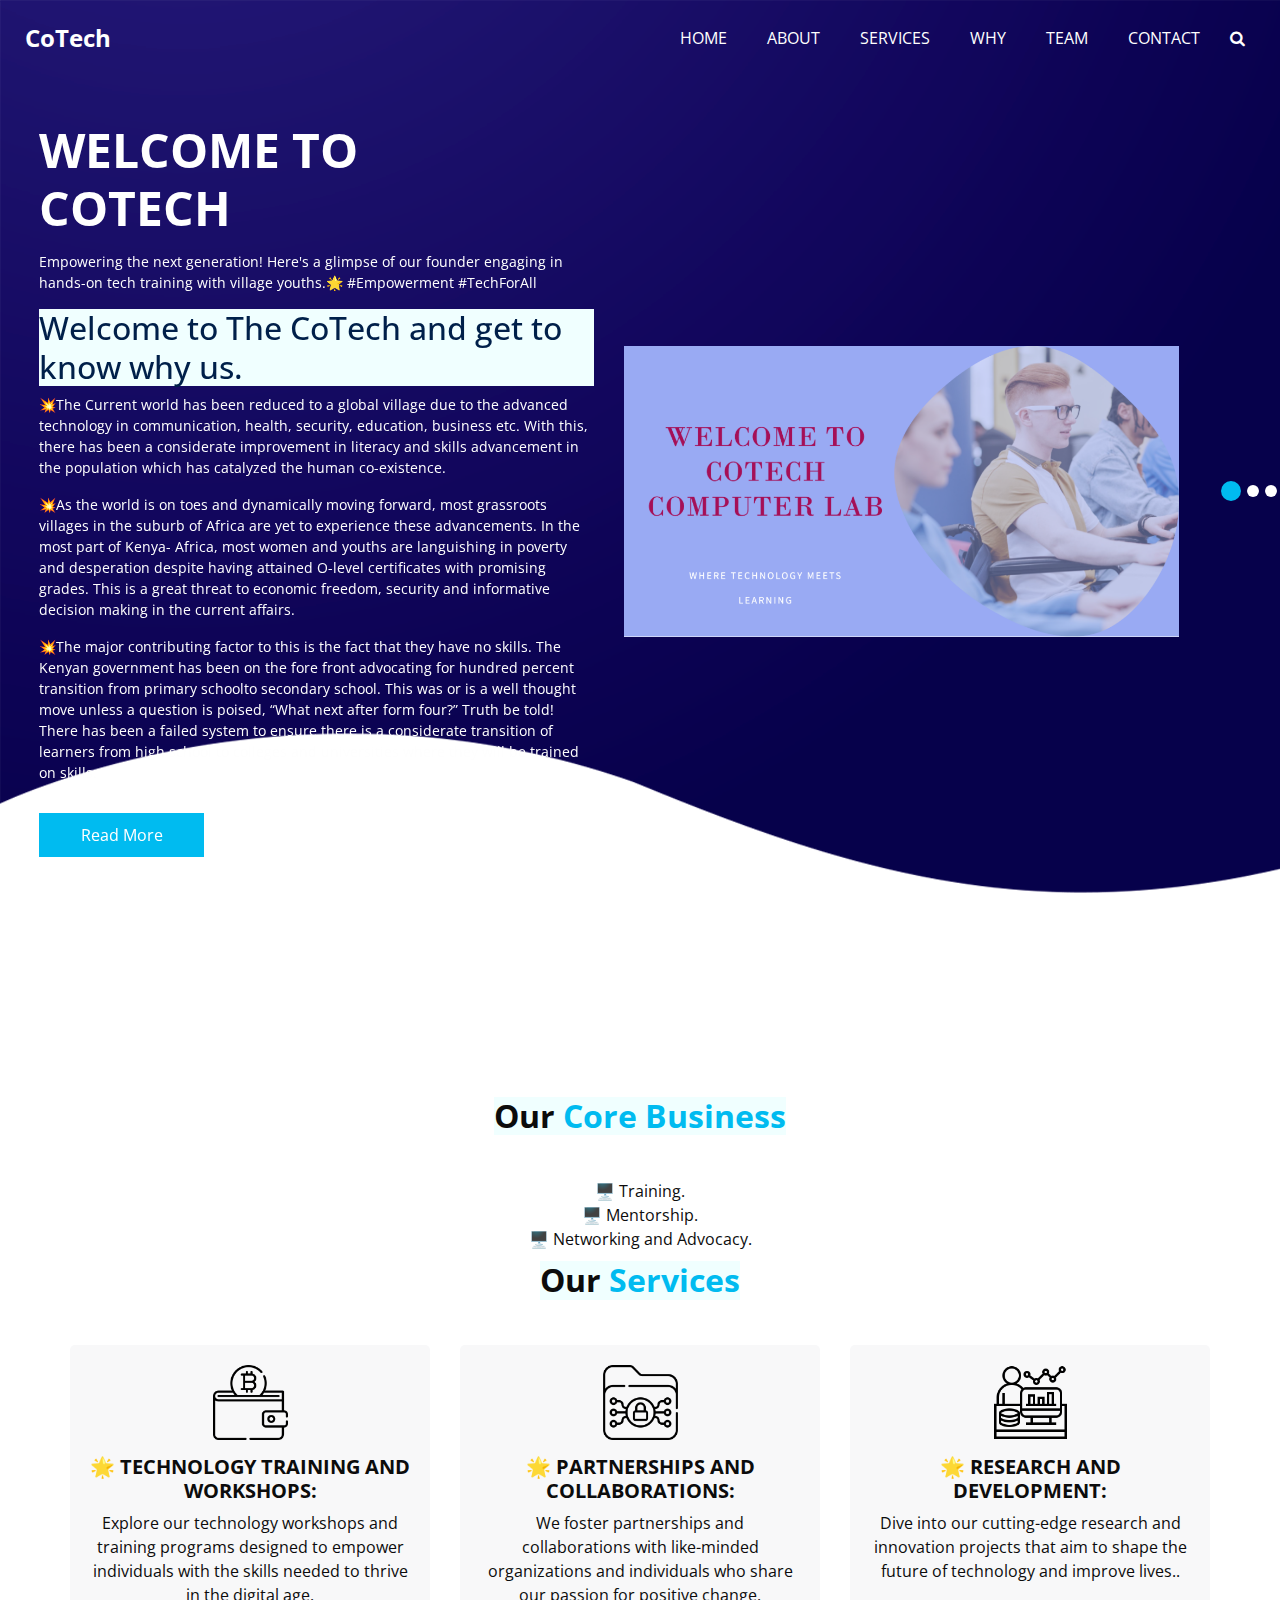
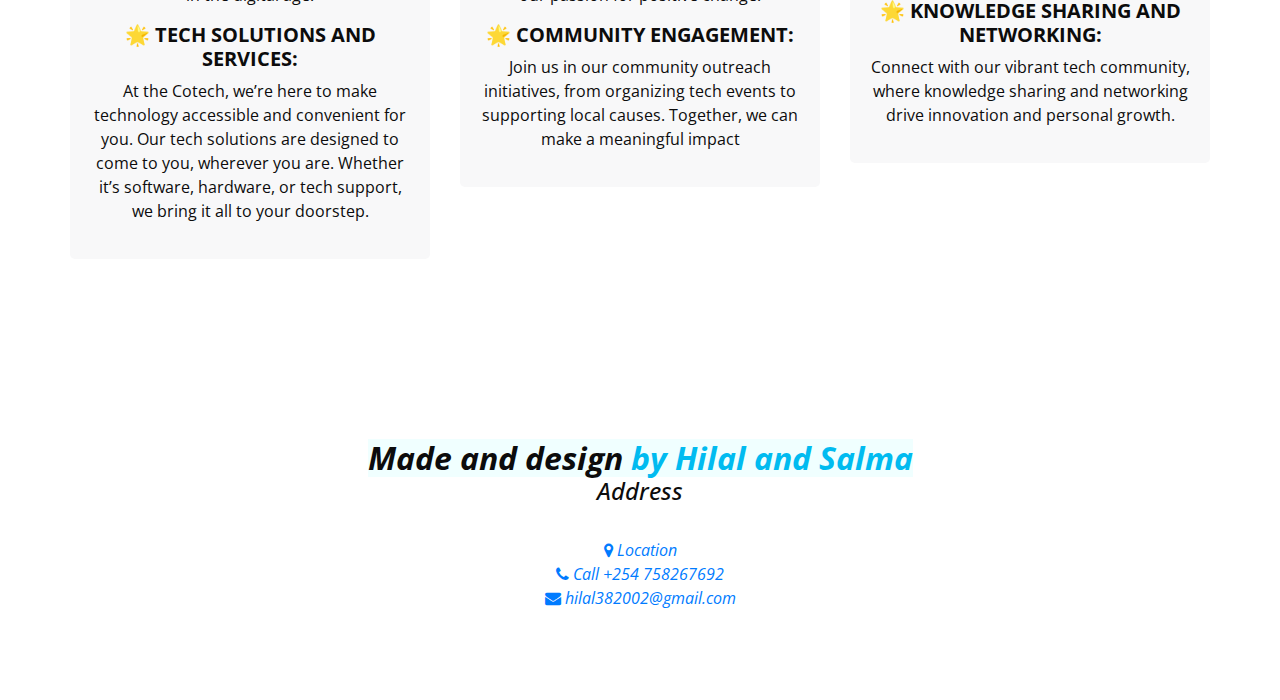
==== index.html @ 881f5c37 "first commit1" ====
<!DOCTYPE html>
<html>

<head>
  <link rel="stylesheet" href="index.css">
  <!-- Basic -->
  <meta charset="utf-8" />
  <meta http-equiv="X-UA-Compatible" content="IE=edge" />
  <!-- Mobile Metas -->
  <meta name="viewport" content="width=device-width, initial-scale=1, shrink-to-fit=no" />
  <!-- Site Metas -->
  <meta name="keywords" content="" />
  <meta name="description" content="" />
  <meta name="author" content="" />
  <link rel="shortcut icon" href="images/favicon.png" type="">

  <title> CoTech</title>
  

  <!-- bootstrap core css -->
  <link rel="stylesheet" type="text/css" href="css/bootstrap.css" />

  <!-- fonts style -->
  <link href="https://fonts.googleapis.com/css2?family=Roboto:wght@400;500;700;900&display=swap" rel="stylesheet">

  <!--owl slider stylesheet -->
  <link rel="stylesheet" type="text/css" href="https://cdnjs.cloudflare.com/ajax/libs/OwlCarousel2/2.3.4/assets/owl.carousel.min.css" />

  <!-- font awesome style -->
  <link href="css/font-awesome.min.css" rel="stylesheet" />

  <!-- Custom styles for this template -->
  <link href="css/style.css" rel="stylesheet" />
  <!-- responsive style -->
  <link href="css/responsive.css" rel="stylesheet" />

</head>

<body>

  <div class="hero_area">

    <div class="hero_bg_box">
      <div class="bg_img_box">
        <img src="images/hero-bg.png" alt="">
      </div>
    </div>

    <!-- header section strats -->
    <header class="header_section">
      <div class="container-fluid">
        <nav class="navbar navbar-expand-lg custom_nav-container ">
          <a class="navbar-brand" href="index.html">
            <span>
              CoTech
            </span>
          </a>

          <button class="navbar-toggler" type="button" data-toggle="collapse" data-target="#navbarSupportedContent" aria-controls="navbarSupportedContent" aria-expanded="false" aria-label="Toggle navigation">
            <span class=""> </span>
          </button>

          <div class="collapse navbar-collapse" id="navbarSupportedContent">
            <ul class="navbar-nav ml-auto">
              <li class="nav-item">
                <a class="nav-link headerachor" href="index.html">Home</a>
              </li>
         
              <li class="nav-item">
                <a class="nav-link headerachor" href="About.html">About</a>
              </li>
              <li class="nav-item">
                <a class="nav-link headerachor" href="Services.html">Services</a>
              </li>
              <li class="nav-item">
                <a class="nav-link headerachor" href="Why.html">Why </a>
              </li>
              <li class="nav-item">
                <a class="nav-link headerachor" href="Team.html">Team</a>
              <li class="nav-item">
                <a class="nav-link headerachor" href="contact.html">Contact</a>
              </li>

              
              <form class="form-inline">
                <button class="btn  my-2 my-sm-0 nav_search-btn" type="submit">
                  <i class="fa fa-search" aria-hidden="true"></i>
                </button>
              </form>
            </ul>
          </div>
        </nav>
      </div>
    </header>
    <!-- end header section -->
    <!-- slider section -->
    <section class="slider_section ">
      <div id="customCarousel1" class="carousel slide" data-ride="carousel">
        <div class="carousel-inner">
          <div class="carousel-item active">
            <div class="container ">
              <div class="row">
                <div class="col-md-6 ">
                  <div class="detail-box">
                    <h1>
                      WELCOME TO <br>
                         COTECH 
                      
                    </h1>
                    <p>
                      Empowering the next generation! Here's a glimpse of our founder engaging in hands-on tech training with village youths.🌟 #Empowerment #TechForAll
                      <h2>Welcome to The CoTech and get to know why us.</h2>
                      <p>💥The
                        Current world has been reduced to a global village due to the advanced technology in communication, health, security, education, business etc.
                         With this, there has been a considerate improvement in literacy and skills advancement in the population which has catalyzed the human co-existence.</p>

                         <p>💥As the world is on toes and dynamically moving forward, most grassroots villages in the suburb of Africa are yet to experience these advancements. In the most part of Kenya- Africa, most women and youths are languishing in poverty and desperation despite having attained O-level certificates with promising grades.
                           This is a great threat to economic freedom, security and informative decision making in the current affairs.</p>

                           <p>💥The major contributing factor to this is the fact that they have no skills.  The Kenyan government has been on the fore front advocating for hundred percent transition from primary
                             schoolto secondary school. This was or is a well thought move unless a question is poised, “What next after form four?” Truth be told! There has been a failed system to
                             ensure there is a considerate transition of learners from high school to colleges and universities where they will be trained on skills.</p>
                    </p>
                    <div class="btn-box">
                      <a href="" class="btn1">
                        Read More
                        </li>
                      </a>
                    </div>
                  </div>
                </div>
                <div class="col-md-6">
                  <div class="img-box">
                    <img src="images/gr.png" alt="">
                  </div>
                </div>
              </div>
            </div>
          </div>
          <div class="carousel-item ">
            <div class="container ">
              <div class="row">
                <div class="col-md-6 ">
                  <div class="detail-box">
                    <h1>
                      WELCOME TO <br>
                         COTECH 
                    </h1>
                    <p>
                      Empowering the next generation! Here's a glimpse of our founder engaging in hands-on tech training with village youths.🌟 #Empowerment #TechForAll
                    </p>
                    <h2>Welcome to The CoTech and get to know why us.</h2>
                    <p>💥The
                      Current world has been reduced to a global village due to the advanced technology in communication, health, security, education, business etc.
                       With this, there has been a considerate improvement in literacy and skills advancement in the population which has catalyzed the human co-existence.</p>

                       <p>💥As the world is on toes and dynamically moving forward, most grassroots villages in the suburb of Africa are yet to experience these advancements. In the most part of Kenya- Africa, most women and youths are languishing in poverty and desperation despite having attained O-level certificates with promising grades.
                         This is a great threat to economic freedom, security and informative decision making in the current affairs.</p>

                         <p>💥The major contributing factor to this is the fact that they have no skills.  The Kenyan government has been on the fore front advocating for hundred percent transition from primary
                           schoolto secondary school. This was or is a well thought move unless a question is poised, “What next after form four?” Truth be told! There has been a failed system to
                           ensure there is a considerate transition of learners from high school to colleges and universities where they will be trained on skills.</p>
                  </p>
                    <div class="btn-box">
                      <a href="" class="btn1">
                        Read More
                      </li>
                      </a>
                    </div>
                  </div>
                </div>
                <div class="col-md-6">
                  <div class="img-box">
                    <img src="images/gr.png" alt="">
                  </div>
                </div>
              </div>
            </div>
          </div>
          <div class="carousel-item">
            <div class="container ">
              <div class="row">
                <div class="col-md-6 ">
                  <div class="detail-box">
                    <h1>
                      WELCOME TO <br>
                         COTECH 
                    </h1>
                    <p>
                       Empowering the next generation! Here's a glimpse of our founder engaging in hands-on tech training with village youths.🌟 #Empowerment #TechForAll
                    </p>
                    <h2>Welcome to The CoTech and get to know why us.</h2>
                    <p>💥The
                      Current world has been reduced to a global village due to the advanced technology in communication, health, security, education, business etc.
                       With this, there has been a considerate improvement in literacy and skills advancement in the population which has catalyzed the human co-existence.</p>

                       <p>💥As the world is on toes and dynamically moving forward, most grassroots villages in the suburb of Africa are yet to experience these advancements. In the most part of Kenya- Africa, most women and youths are languishing in poverty and desperation despite having attained O-level certificates with promising grades.
                         This is a great threat to economic freedom, security and informative decision making in the current affairs.</p>

                         <p>💥The major contributing factor to this is the fact that they have no skills.  The Kenyan government has been on the fore front advocating for hundred percent transition from primary
                           schoolto secondary school. This was or is a well thought move unless a question is poised, “What next after form four?” Truth be told! There has been a failed system to
                           ensure there is a considerate transition of learners from high school to colleges and universities where they will be trained on skills.</p>
                  </p>
                   
                      </a>
                    </div>
                  </div>
                </div>
                <div class="col-md-6">
                  <div class="img-box">
                    <img src="images/gr.png" alt="">
                  </div>
                </div>
              </div>
            </div>
          </div>
        </div>
        <ol class="carousel-indicators">
          <li data-target="#customCarousel1" data-slide-to="0" class="active"></li>
          <li data-target="#customCarousel1" data-slide-to="1"></li>
          <li data-target="#customCarousel1" data-slide-to="2"></li>
        </ol>
      </div>

    </section>
  </div>

  <section class="service_section layout_padding">
    <div class="service_container">
      <div class="container ">
        <div class="heading_container heading_center">

          <h2>Our <span>Core Business</span>
          </h2>
          <p>
            <p><br>🖥️ Training. <br> 🖥️ Mentorship. <br>🖥️ Networking and Advocacy.<br></p>
            </p>
            <h2>Our <span>Services</span>
            </h2>
            
      </div>
        <div class="row">
          <div class="col-md-4 ">
            <div class="box ">
              <div class="img-box">
                <img src="images/s1.png" alt="">
              </div>
              <div class="detail-box">
                <h5>
                  🌟 Technology Training and Workshops:
                </h5>
                <p>
                  Explore our technology workshops and training programs designed to empower individuals with the skills needed to thrive in the digital age.
                </p>
                <h5>
                  🌟 Tech Solutions and Services:
                </h5>
                <p>
                  At the Cotech, we’re here to make technology accessible and convenient for you. Our tech solutions are designed to come to you, wherever you are. Whether it’s software, hardware, or tech support, we bring it all to your doorstep.
                
              </div>
            </div>
          </div>
          <div class="col-md-4 ">
            <div class="box ">
              <div class="img-box">
                <img src="images/s2.png" alt="">
              </div>
              <div class="detail-box">
                <h5>
                  🌟 Partnerships and Collaborations:
                </h5>
                <p>
                  We foster partnerships and collaborations with like-minded organizations and individuals who share our passion for positive change.
                </p>
                <h5>
                  🌟 Community Engagement:
              </h5>
                <p> 
                  Join us in our community outreach initiatives, from organizing tech events to supporting local causes. Together, we can make a meaningful impact
              </p>
                
              </div>
            </div>
          </div>
          <div class="col-md-4 ">
            <div class="box ">
              <div class="img-box">
                <img src="images/s3.png" alt="">
              </div>
              <div class="detail-box">
                <h5>
                  🌟 Research and Development:
                </h5>
                <p>
                  Dive into our cutting-edge research and innovation projects that aim to shape the future of technology and improve lives..
                </p>
                <h5>
                  🌟 Knowledge Sharing and Networking:     
               </h5>
                <p>
                  Connect with our vibrant tech community, where knowledge sharing and networking drive innovation and personal growth.
                </p>
               
          </a>
        </div>
      </div>
    </div>
 </section class="service_section layout_padding">
 <div class="service_container">
   <div class="container ">
    <div class="heading_container heading_center">
      <section class="service_section layout_padding">
        <div class="service_container">
          <div class="container ">
            <div class="heading_container heading_center">
    
              <h2><i>Made and design <span>by Hilal and Salma</span>
              </h2>
              
                        <h4>
                          Address<br>
                        </h4>
                        <div class="contact_link_box">
                          <br><a href="">
                            <i class="fa fa-map-marker" aria-hidden="true"></i>
                            <span>
                              Location
                            </span>
                          <br></a>
                          <a href="">
                            <i class="fa fa-phone" aria-hidden="true"></i>
                            <span>
                              Call +254 758267692
                            </span>
                          <br></a>
                          <a href="">
                            <i class="fa fa-envelope" aria-hidden="true"></i>
                            <span>
                              hilal382002@gmail.com
                            </span>
                          </a>
                        </div>

</body>

</html>
---- index.css ----
h2{
    background-color: azure;
}
---- css/style.css ----
@import url("https://fonts.googleapis.com/css2?family=Lato:wght@400;700&family=Open+Sans:wght@300;400;600;700&display=swap");
body {
  font-family: "Open Sans", sans-serif;
  color: #0c0c0c;
  background-color: #ffffff;
  overflow-x: hidden;
}

.layout_padding {
  padding: 90px 0;
}

.layout_padding2 {
  padding: 75px 0;
}

.layout_padding2-top {
  padding-top: 75px;
}

.layout_padding2-bottom {
  padding-bottom: 75px;
}

.layout_padding-top {
  padding-top: 90px;
}

.layout_padding-bottom {
  padding-bottom: 90px;
}

.heading_container {
  display: -webkit-box;
  display: -ms-flexbox;
  display: flex;
  -webkit-box-orient: vertical;
  -webkit-box-direction: normal;
      -ms-flex-direction: column;
          flex-direction: column;
  -webkit-box-align: start;
      -ms-flex-align: start;
          align-items: flex-start;
}

.heading_container h2 {
  position: relative;
  font-weight: bold;
  margin-bottom: 0;
}

.heading_container h2 span {
  color: #00bbf0;
}

.heading_container p {
  margin-top: 10px;
  margin-bottom: 0;
}

.heading_container.heading_center {
  -webkit-box-align: center;
      -ms-flex-align: center;
          align-items: center;
  text-align: center;
}

a,
a:hover,
a:focus {
  text-decoration: none;
}

a:hover,
a:focus {
  color: initial;
}

.btn,
.btn:focus {
  outline: none !important;
  -webkit-box-shadow: none;
          box-shadow: none;
}

/*header section*/
.hero_area {
  position: relative;
  min-height: 100vh;
  display: -webkit-box;
  display: -ms-flexbox;
  display: flex;
  -webkit-box-orient: vertical;
  -webkit-box-direction: normal;
      -ms-flex-direction: column;
          flex-direction: column;
}

.hero_area .hero_bg_box {
  position: absolute;
  top: 0;
  left: 0;
  width: 100%;
  height: 100%;
  display: -webkit-box;
  display: -ms-flexbox;
  display: flex;
  -webkit-box-pack: center;
      -ms-flex-pack: center;
          justify-content: center;
  -webkit-box-align: end;
      -ms-flex-align: end;
          align-items: flex-end;
  overflow: hidden;
  z-index: -1;
}

.hero_area .hero_bg_box .bg_img_box {
  min-width: 100%;
  min-height: 100%;
}

.hero_area .hero_bg_box img {
  min-width: 100%;
  min-height: 100%;
}

.sub_page .hero_area {
  min-height: auto;
  background: linear-gradient(130deg, #231a6f, #0f054c);
}

.sub_page .hero_area .hero_bg_box {
  display: none;
}

.header_section {
  padding: 15px 0;
}

.header_section .container-fluid {
  padding-right: 25px;
  padding-left: 25px;
}

.navbar-brand span {
  font-weight: bold;
  font-size: 24px;
  color: #ffffff;
}

.custom_nav-container {
  padding: 0;
}

.custom_nav-container .navbar-nav {
  margin-left: auto;
}

.custom_nav-container .navbar-nav .nav-item .nav-link {
  padding: 5px 20px;
  color: #ffffff;
  text-align: center;
  text-transform: uppercase;
  border-radius: 5px;
  -webkit-transition: all 0.3s;
  transition: all 0.3s;
}

.custom_nav-container .navbar-nav .nav-item:hover .nav-link, .custom_nav-container .navbar-nav .nav-item.active .nav-link {
  color: #00bbf0;
}

.custom_nav-container .navbar-nav .nav-item.active .nav-link {
  font-weight: 600;
}

.custom_nav-container .nav_search-btn {
  width: 35px;
  height: 35px;
  padding: 0;
  border: none;
  color: #ffffff;
}

.custom_nav-container .nav_search-btn:hover {
  color: #00bbf0;
}

.custom_nav-container .navbar-toggler {
  outline: none;
}

.custom_nav-container .navbar-toggler {
  padding: 0;
  width: 37px;
  height: 42px;
  -webkit-transition: all 0.3s;
  transition: all 0.3s;
}

.custom_nav-container .navbar-toggler span {
  display: block;
  width: 35px;
  height: 4px;
  background-color: #ffffff;
  margin: 7px 0;
  -webkit-transition: all 0.3s;
  transition: all 0.3s;
  position: relative;
  border-radius: 5px;
  transition: all 0.3s;
}

.custom_nav-container .navbar-toggler span::before, .custom_nav-container .navbar-toggler span::after {
  content: "";
  position: absolute;
  left: 0;
  height: 100%;
  width: 100%;
  background-color: #ffffff;
  top: -10px;
  border-radius: 5px;
  -webkit-transition: all 0.3s;
  transition: all 0.3s;
}

.custom_nav-container .navbar-toggler span::after {
  top: 10px;
}

.custom_nav-container .navbar-toggler[aria-expanded="true"] {
  -webkit-transform: rotate(360deg);
          transform: rotate(360deg);
}

.custom_nav-container .navbar-toggler[aria-expanded="true"] span {
  -webkit-transform: rotate(45deg);
          transform: rotate(45deg);
}

.custom_nav-container .navbar-toggler[aria-expanded="true"] span::before, .custom_nav-container .navbar-toggler[aria-expanded="true"] span::after {
  -webkit-transform: rotate(90deg);
          transform: rotate(90deg);
  top: 0;
}

/*end header section*/
/* slider section */
.slider_section {
  -webkit-box-flex: 1;
      -ms-flex: 1;
          flex: 1;
  display: -webkit-box;
  display: -ms-flexbox;
  display: flex;
  -webkit-box-align: center;
      -ms-flex-align: center;
          align-items: center;
  position: relative;
  padding: 45px 0 145px 0;
}

.slider_section .row {
  -webkit-box-align: center;
      -ms-flex-align: center;
          align-items: center;
}

.slider_section #customCarousel1 {
  width: 100%;
  position: unset;
}

.slider_section .detail-box {
  color: #00204a;
}

.slider_section .detail-box h1 {
  font-size: 3rem;
  font-weight: bold;
  text-transform: uppercase;
  margin-bottom: 15px;
  color: #ffffff;
}

.slider_section .detail-box p {
  color: #fefefe;
  font-size: 14px;
}

.slider_section .detail-box .btn-box {
  display: -webkit-box;
  display: -ms-flexbox;
  display: flex;
  margin: 0 -5px;
  margin-top: 25px;
}

.slider_section .detail-box .btn-box a {
  margin: 5px;
  text-align: center;
  width: 165px;
}

.slider_section .detail-box .btn-box .btn1 {
  display: inline-block;
  padding: 10px 15px;
  background-color: #00bbf0;
  color: #ffffff;
  border-radius: 0;
  -webkit-transition: all 0.3s;
  transition: all 0.3s;
  border: none;
}

.slider_section .detail-box .btn-box .btn1:hover {
  background-color: #007fa4;
}

.slider_section .detail-box .btn-box .btn2 {
  display: inline-block;
  padding: 10px 15px;
  background-color: #000000;
  color: #ffffff;
  border-radius: 0;
  -webkit-transition: all 0.3s;
  transition: all 0.3s;
  border: none;
}

.slider_section .detail-box .btn-box .btn2:hover {
  background-color: black;
}

.slider_section .img-box {
  margin: 45px 0;
}

.slider_section .img-box img {
  width: 100%;
  -webkit-animation: upDown 5s infinite;
          animation: upDown 5s infinite;
}

@-webkit-keyframes upDown {
  0% {
    -webkit-transform: translateY(-45px);
            transform: translateY(-45px);
  }
  50% {
    -webkit-transform: translateY(45px);
            transform: translateY(45px);
  }
  100% {
    -webkit-transform: translateY(-45px);
            transform: translateY(-45px);
  }
}

@keyframes upDown {
  0% {
    -webkit-transform: translateY(-45px);
            transform: translateY(-45px);
  }
  50% {
    -webkit-transform: translateY(45px);
            transform: translateY(45px);
  }
  100% {
    -webkit-transform: translateY(-45px);
            transform: translateY(-45px);
  }
}

.slider_section .carousel-indicators {
  position: unset;
  margin: 0;
  -webkit-box-pack: center;
      -ms-flex-pack: center;
          justify-content: center;
  -webkit-box-align: center;
      -ms-flex-align: center;
          align-items: center;
}

.slider_section .carousel-indicators li {
  background-color: #ffffff;
  width: 12px;
  height: 12px;
  border-radius: 100%;
  opacity: 1;
}

.slider_section .carousel-indicators li.active {
  width: 20px;
  height: 20px;
  background-color: #00bbf0;
}

.service_section {
  position: relative;
}

.service_section .box {
  display: -webkit-box;
  display: -ms-flexbox;
  display: flex;
  -webkit-box-orient: vertical;
  -webkit-box-direction: normal;
      -ms-flex-direction: column;
          flex-direction: column;
  -webkit-box-align: center;
      -ms-flex-align: center;
          align-items: center;
  text-align: center;
  margin-top: 45px;
  background-color: #f8f8f9;
  padding: 20px;
  border-radius: 5px;
}

.service_section .box .img-box {
  display: -webkit-box;
  display: -ms-flexbox;
  display: flex;
  -webkit-box-pack: center;
      -ms-flex-pack: center;
          justify-content: center;
  -webkit-box-align: start;
      -ms-flex-align: start;
          align-items: flex-start;
  width: 125px;
  min-width: 75px;
  height: 75px;
  margin-bottom: 15px;
}

.service_section .box .img-box img {
  max-width: 100%;
  max-height: 100%;
  -webkit-transition: all 0.3s;
  transition: all 0.3s;
}

.service_section .box .detail-box h5 {
  font-weight: bold;
  text-transform: uppercase;
}

.service_section .box .detail-box a {
  color: #00204a;
  font-weight: 600;
}

.service_section .box .detail-box a:hover {
  color: #00bbf0;
}

.service_section .btn-box {
  display: -webkit-box;
  display: -ms-flexbox;
  display: flex;
  -webkit-box-pack: center;
      -ms-flex-pack: center;
          justify-content: center;
  margin-top: 45px;
}

.service_section .btn-box a {
  display: inline-block;
  padding: 10px 45px;
  background-color: #00bbf0;
  color: #ffffff;
  border-radius: 0;
  -webkit-transition: all 0.3s;
  transition: all 0.3s;
  border: none;
}

.service_section .btn-box a:hover {
  background-color: #007fa4;
}

.about_section {
  background-color: #00204a;
  color: #ffffff;
}

.about_section .heading_container {
  margin-bottom: 45px;
}

.about_section .row {
  -webkit-box-align: center;
      -ms-flex-align: center;
          align-items: center;
}

.about_section .img-box img {
  max-width: 100%;
}

.about_section .detail-box h3 {
  font-weight: bold;
}

.about_section .detail-box p {
  margin-top: 15px;
}

.about_section .detail-box a {
  display: inline-block;
  padding: 10px 45px;
  background-color: #00bbf0;
  color: #ffffff;
  border-radius: 0px;
  -webkit-transition: all 0.3s;
  transition: all 0.3s;
  border: none;
  margin-top: 15px;
}

.about_section .detail-box a:hover {
  background-color: #007fa4;
}

.why_section .box {
  margin-top: 45px;
  display: -webkit-box;
  display: -ms-flexbox;
  display: flex;
  -webkit-box-orient: vertical;
  -webkit-box-direction: normal;
      -ms-flex-direction: column;
          flex-direction: column;
  -webkit-box-align: center;
      -ms-flex-align: center;
          align-items: center;
  text-align: center;
}

.why_section .box .img-box {
  margin-bottom: 20px;
  width: 120px;
  height: 120px;
  min-width: 120px;
  min-height: 120px;
  border-radius: 100%;
  border: 5px solid #00204a;
  display: -webkit-box;
  display: -ms-flexbox;
  display: flex;
  -webkit-box-pack: center;
      -ms-flex-pack: center;
          justify-content: center;
  -webkit-box-align: center;
      -ms-flex-align: center;
          align-items: center;
}

.why_section .box .img-box img {
  width: 55px;
  height: auto;
  fill: #00204a;
}

.why_section .box h5 {
  font-weight: bold;
  margin-bottom: 10px;
}

.why_section .box p {
  margin-bottom: 0;
}

.why_section .btn-box {
  display: -webkit-box;
  display: -ms-flexbox;
  display: flex;
  -webkit-box-pack: center;
      -ms-flex-pack: center;
          justify-content: center;
  margin-top: 45px;
}

.why_section .btn-box a {
  display: inline-block;
  padding: 10px 45px;
  background-color: #00bbf0;
  color: #ffffff;
  border-radius: 0;
  -webkit-transition: all 0.3s;
  transition: all 0.3s;
  border: none;
}

.why_section .btn-box a:hover {
  background-color: #007fa4;
}

/*team section */
.team_section {
  text-align: center;
  background-color: #00204a;
  color: #ffffff;
}

.team_section .heading_container {
  -webkit-box-pack: center;
      -ms-flex-pack: center;
          justify-content: center;
}

.team_section .team_container {
  padding: 0 15px;
}

.team_section .team_container .box {
  padding: 35px 0 0 0;
  border-radius: 5px;
  overflow: hidden;
  -webkit-transition: all .1s;
  transition: all .1s;
  margin-top: 45px;
  background: -webkit-gradient(linear, left top, left bottom, from(#002759), to(#002b64));
  background: linear-gradient(to bottom, #002759, #002b64);
}

.team_section .team_container .box .img-box {
  display: -webkit-box;
  display: -ms-flexbox;
  display: flex;
  -webkit-box-pack: center;
      -ms-flex-pack: center;
          justify-content: center;
  -webkit-box-align: center;
      -ms-flex-align: center;
          align-items: center;
}

.team_section .team_container .box .img-box img {
  width: 120px;
  border-radius: 100%;
  border: 5px solid #ffffff;
}

.team_section .team_container .box .detail-box {
  margin: 25px 0;
}

.team_section .team_container .box .detail-box h5 {
  color: #00bbf0;
  font-weight: 600;
  position: relative;
}

.team_section .team_container .box .social_box {
  padding: 10px 45px 20px 45px;
  display: -webkit-box;
  display: -ms-flexbox;
  display: flex;
  -webkit-box-pack: justify;
      -ms-flex-pack: justify;
          justify-content: space-between;
}

.team_section .team_container .box .social_box a {
  color: #ffffff;
  font-size: 22px;
}

.team_section .team_container .box .social_box a:hover {
  color: #00bbf0;
}

/*team section end*/
/* client section start */
.client_section .heading_container {
  margin-bottom: 30px;
}

.client_section .box {
  display: -webkit-box;
  display: -ms-flexbox;
  display: flex;
  -webkit-box-orient: vertical;
  -webkit-box-direction: normal;
      -ms-flex-direction: column;
          flex-direction: column;
  margin: 15px;
}

.client_section .box .img-box {
  position: relative;
  display: -webkit-box;
  display: -ms-flexbox;
  display: flex;
  -webkit-box-pack: center;
      -ms-flex-pack: center;
          justify-content: center;
  -webkit-box-align: center;
      -ms-flex-align: center;
          align-items: center;
  width: 100px;
  margin-bottom: -50px;
  margin-left: 25px;
  position: relative;
}

.client_section .box .img-box img {
  border-radius: 100%;
}

.client_section .box .client_id {
  display: -webkit-box;
  display: -ms-flexbox;
  display: flex;
  -webkit-box-pack: justify;
      -ms-flex-pack: justify;
          justify-content: space-between;
}

.client_section .box .client_id .client_info h6 {
  font-weight: 600;
  margin-bottom: 5px;
}

.client_section .box .client_id .client_info p {
  margin-bottom: 0;
  font-size: 15px;
  font-size: 14px;
  margin-bottom: 10px;
}

.client_section .box .detail-box {
  background-color: #ffffff;
  -webkit-box-shadow: 0 0 15px 0 rgba(0, 0, 0, 0.15);
          box-shadow: 0 0 15px 0 rgba(0, 0, 0, 0.15);
  padding: 75px 25px 25px 25px;
}

.client_section .box .detail-box i {
  color: #00204a;
  margin-bottom: 10px;
}

.client_section .owl-carousel .owl-nav {
  display: -webkit-box;
  display: -ms-flexbox;
  display: flex;
  -webkit-box-pack: center;
      -ms-flex-pack: center;
          justify-content: center;
  margin-top: 45px;
}

.client_section .owl-carousel .owl-nav .owl-prev,
.client_section .owl-carousel .owl-nav .owl-next {
  width: 55px;
  height: 55px;
  background-color: #ffffff;
  color: #000000;
  outline: none;
  bottom: 0px;
  font-size: 24px;
  -webkit-box-shadow: 0 0 5px 0 rgba(0, 0, 0, 0.25);
          box-shadow: 0 0 5px 0 rgba(0, 0, 0, 0.25);
}

.client_section .owl-carousel .owl-nav .owl-prev:hover,
.client_section .owl-carousel .owl-nav .owl-next:hover {
  color: #00204a;
}

/* client section end */
.info_section {
  background-color: #00204a;
  color: #ffffff;
  padding: 45px 0 15px 0;
}

.info_section h4 {
  font-weight: 600;
  margin-bottom: 20px;
}

.info_section .info_col {
  margin-bottom: 30px;
}

.info_section .info_contact .contact_link_box {
  display: -webkit-box;
  display: -ms-flexbox;
  display: flex;
  -webkit-box-orient: vertical;
  -webkit-box-direction: normal;
      -ms-flex-direction: column;
          flex-direction: column;
}

.info_section .info_contact .contact_link_box a {
  margin: 5px 0;
  color: #ffffff;
}

.info_section .info_contact .contact_link_box a i {
  margin-right: 5px;
}

.info_section .info_contact .contact_link_box a:hover {
  color: #00bbf0;
}

.info_section .info_social {
  display: -webkit-box;
  display: -ms-flexbox;
  display: flex;
  margin-top: 20px;
  margin-bottom: 10px;
}

.info_section .info_social a {
  display: -webkit-box;
  display: -ms-flexbox;
  display: flex;
  -webkit-box-pack: center;
      -ms-flex-pack: center;
          justify-content: center;
  -webkit-box-align: center;
      -ms-flex-align: center;
          align-items: center;
  color: #ffffff;
  border-radius: 100%;
  margin-right: 10px;
  font-size: 24px;
}

.info_section .info_social a:hover {
  color: #00bbf0;
}

.info_section .info_links {
  display: -webkit-box;
  display: -ms-flexbox;
  display: flex;
  -webkit-box-orient: vertical;
  -webkit-box-direction: normal;
      -ms-flex-direction: column;
          flex-direction: column;
  -ms-flex-wrap: wrap;
      flex-wrap: wrap;
}

.info_section .info_links a {
  display: -webkit-box;
  display: -ms-flexbox;
  display: flex;
  -webkit-box-align: center;
      -ms-flex-align: center;
          align-items: center;
  margin-bottom: 15px;
  color: #ffffff;
}

.info_section .info_links a:hover {
  color: #00bbf0;
}

.info_section form input {
  border: none;
  border-bottom: 1px solid #ffffff;
  background-color: transparent;
  width: 100%;
  height: 45px;
  color: #ffffff;
  outline: none;
}

.info_section form input::-webkit-input-placeholder {
  color: #ffffff;
}

.info_section form input:-ms-input-placeholder {
  color: #ffffff;
}

.info_section form input::-ms-input-placeholder {
  color: #ffffff;
}

.info_section form input::placeholder {
  color: #ffffff;
}

.info_section form button {
  width: 100%;
  text-align: center;
  display: inline-block;
  padding: 10px 55px;
  background-color: #00bbf0;
  color: #ffffff;
  border-radius: 0;
  -webkit-transition: all 0.3s;
  transition: all 0.3s;
  border: none;
  margin-top: 15px;
}

.info_section form button:hover {
  background-color: #007fa4;
}

/* footer section*/
.footer_section {
  position: relative;
  background-color: #ffffff;
  text-align: center;
}

.footer_section p {
  color: #00204a;
  padding: 25px 0;
  margin: 0;
}

.footer_section p a {
  color: inherit;
}
/*# sourceMappingURL=style.css.map */
---- css/responsive.css ----
@media (max-width: 1300px) {}

@media (max-width: 1120px) {}

@media (max-width: 992px) {
  .hero_area {
    min-height: auto;
  }

  .hero_area {
    background: linear-gradient(130deg, #231a6f, #0f054c);
  }

  .hero_area .hero_bg_box {
    display: none;
  }

  .slider_section {
    padding: 45px 0 75px 0;
  }

  .custom_nav-container .navbar-nav {
    padding-top: 15px;
    align-items: center;
  }


  .custom_nav-container .navbar-nav .nav-item .nav-link {
    padding: 5px 25px;
    margin: 5px 0;
  }


}

@media (max-width: 768px) {
  .about_section .img-box {
    margin-bottom: 45px;
  }

}

@media (max-width: 576px) {
  .header_section .header_top .contact_nav a span {
    display: none;
  }


  .client_section .client_container {
    width: 100%;
  }

  .client_section .box {
    margin: 0;
  }

  .owl-nav {
    display: flex;
    justify-content: center;
    margin-top: 45px;
  }

  .client_section .owl-carousel .owl-nav .owl-prev,
  .client_section .owl-carousel .owl-nav .owl-next {
    position: unset;
    margin: 0 2.5px;
  }
}

@media (max-width: 480px) {
  .slider_section .detail-box h1 {
    font-size: 2rem;
  }

  .track_section form {
    flex-direction: column;
    align-items: flex-start;
  }

  .track_section form input {
    width: 100%;
  }

  .track_section form button {
    padding: 10px 60px;
    margin-top: 10px;
  }
}

@media (max-width: 420px) {
  .service_section .box {
    flex-direction: column;
  }

  .service_section .box .img-box {
    justify-content: flex-start;
    margin-bottom: 15px;
  }
}

@media (max-width: 376px) {}

@media (min-width: 1200px) {
  .container {
    max-width: 1170px;
  }
}
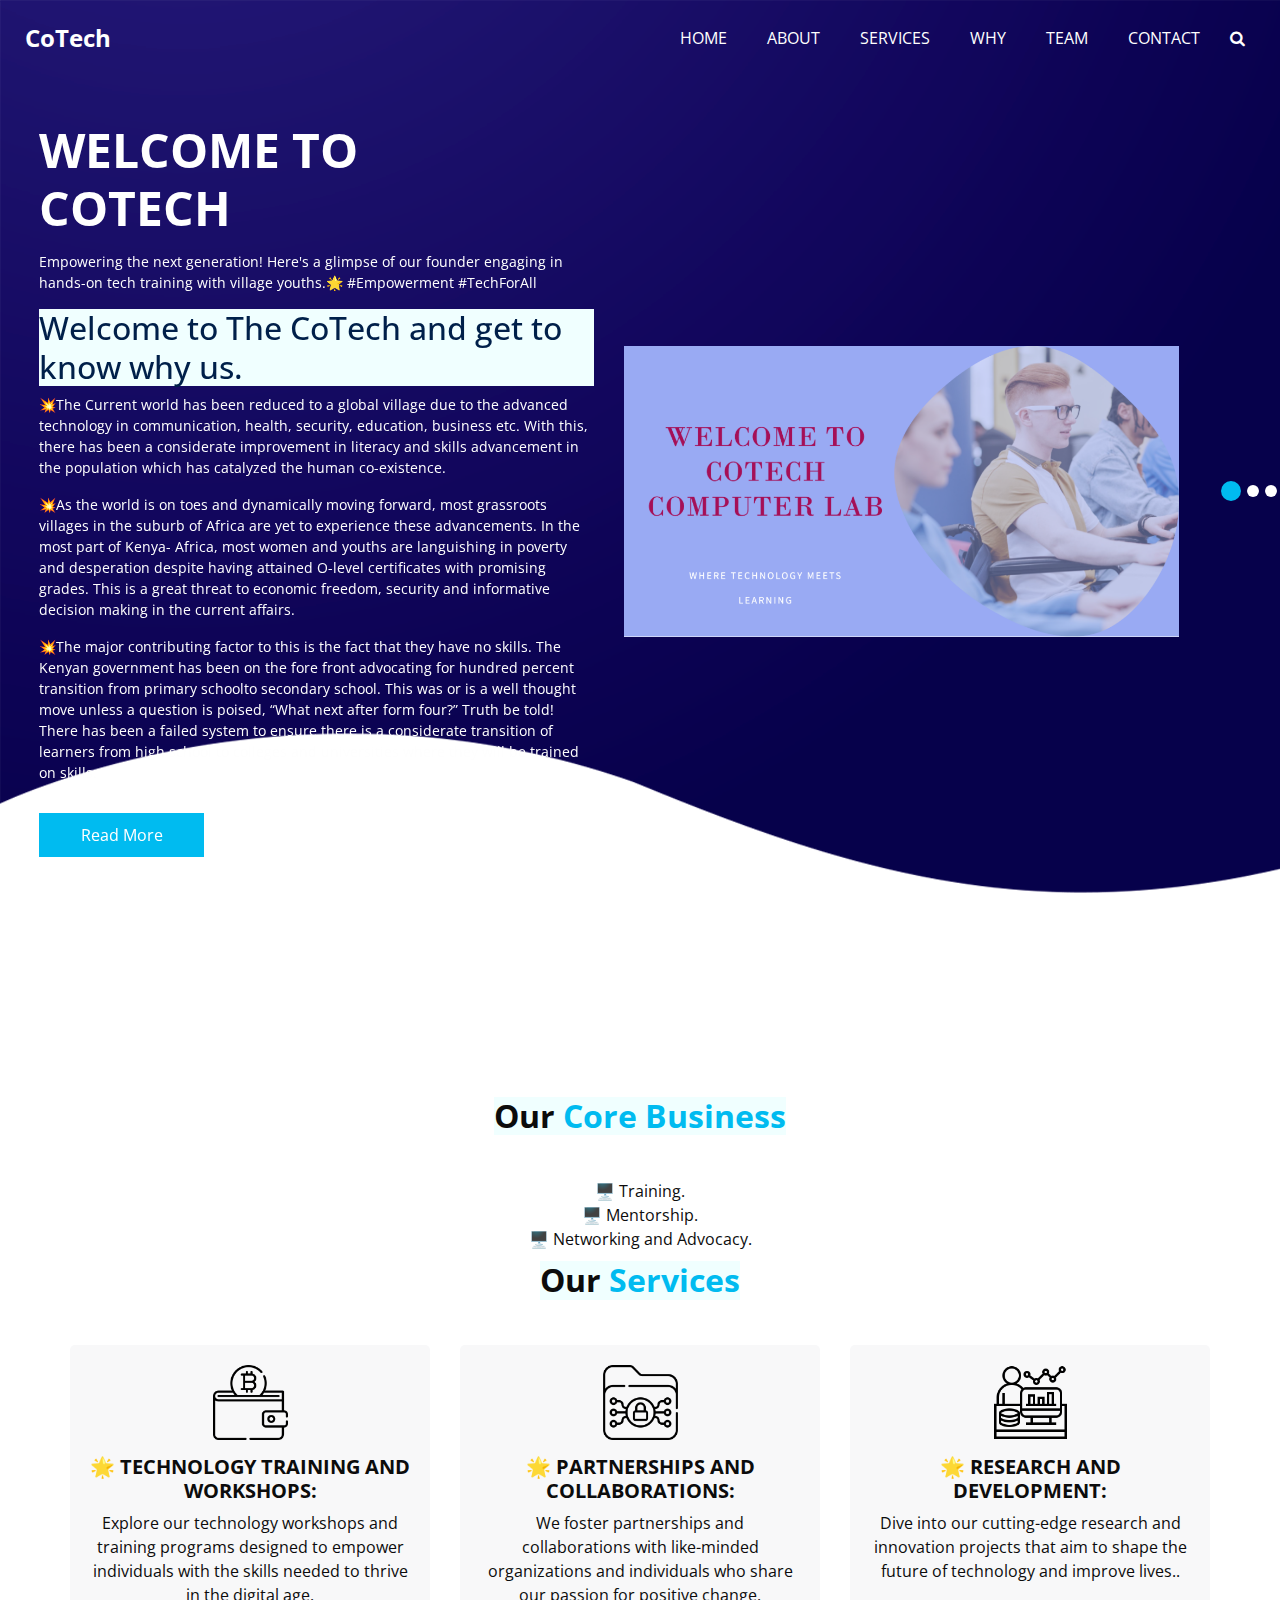
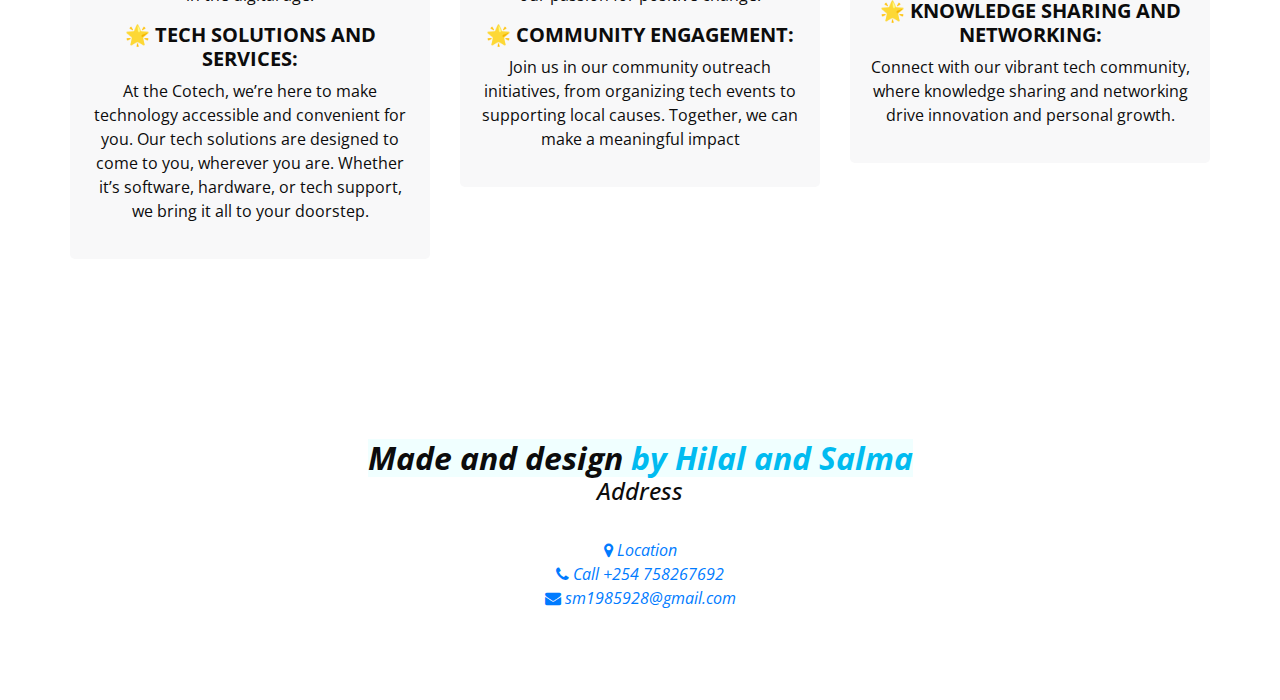
==== commit bbf4536d: "cotech" ====
--- a/index.html
+++ b/index.html
@@ -337,7 +337,7 @@
                           <a href="">
                             <i class="fa fa-envelope" aria-hidden="true"></i>
                             <span>
-                              hilal382002@gmail.com
+                              sm1985928@gmail.com
                             </span>
                           </a>
                         </div>
